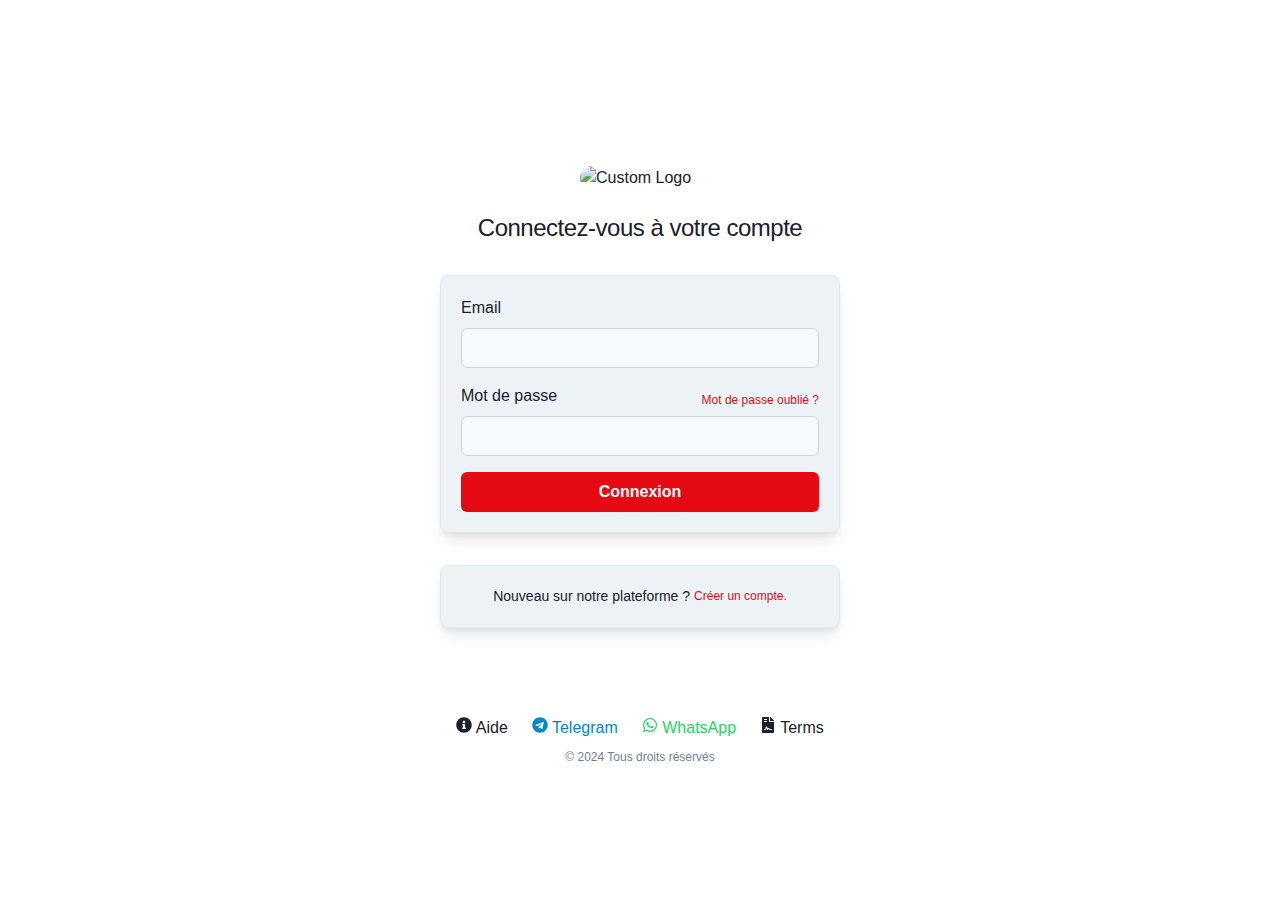
==== index.html @ 779e99e6 "ls" ====
<!DOCTYPE html>
<html lang="en">
  <head>
    <meta charset="UTF-8" />
    <link rel="icon" href="/assets/filmu-D2KJbgX_.ico" />
    <meta name="viewport" content="width=device-width, initial-scale=1.0" />
    <title>Filmu</title>
  
    <script type="module" crossorigin src="/assets/index-B8nvdhgQ.js"></script>
    <link rel="stylesheet" crossorigin href="/assets/index-BGepCM-b.css">
  </head>
  <body>
    <div id="root"></div>
  </body>
</html>
---- assets/index-BGepCM-b.css ----
:root{font-family:Inter,system-ui,Avenir,Helvetica,Arial,sans-serif;line-height:1.5;font-weight:400}.video-container.fullscreen{position:fixed;top:0;left:0;width:100vw;height:100vh;background-color:#000;z-index:1000}.video-container.fullscreen video{width:100%;height:100%}.video-container.fullscreen .chakra-flex{position:absolute;bottom:20px;left:0;right:0;display:flex;justify-content:space-between;padding:20px}
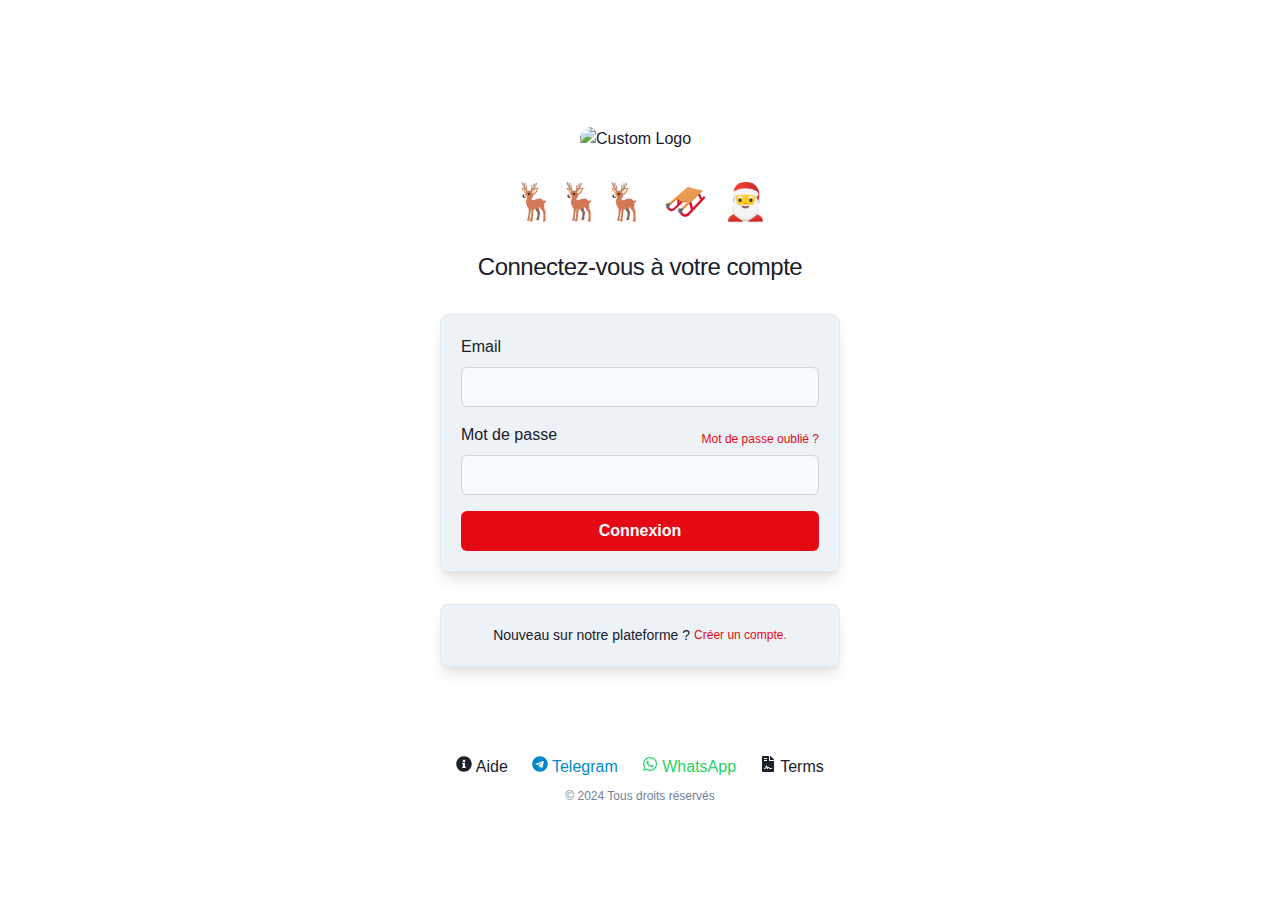
==== commit 7b28d9d0: "dsf" ====
--- a/index.html
+++ b/index.html
@@ -6,10 +6,12 @@
     <meta name="viewport" content="width=device-width, initial-scale=1.0" />
     <title>Filmu</title>
   
-    <script type="module" crossorigin src="/assets/index-B8nvdhgQ.js"></script>
-    <link rel="stylesheet" crossorigin href="/assets/index-BGepCM-b.css">
+    <script type="module" crossorigin src="/assets/index-BJ9O6DcF.js"></script>
+    <link rel="stylesheet" crossorigin href="/assets/index-JTZXA-8f.css">
   </head>
   <body>
+
+
     <div id="root"></div> 
   </body>
--- a/assets/index-JTZXA-8f.css
+++ b/assets/index-JTZXA-8f.css
@@ -0,0 +1 @@
+:root{font-family:Inter,system-ui,Avenir,Helvetica,Arial,sans-serif;line-height:1.5;font-weight:400}
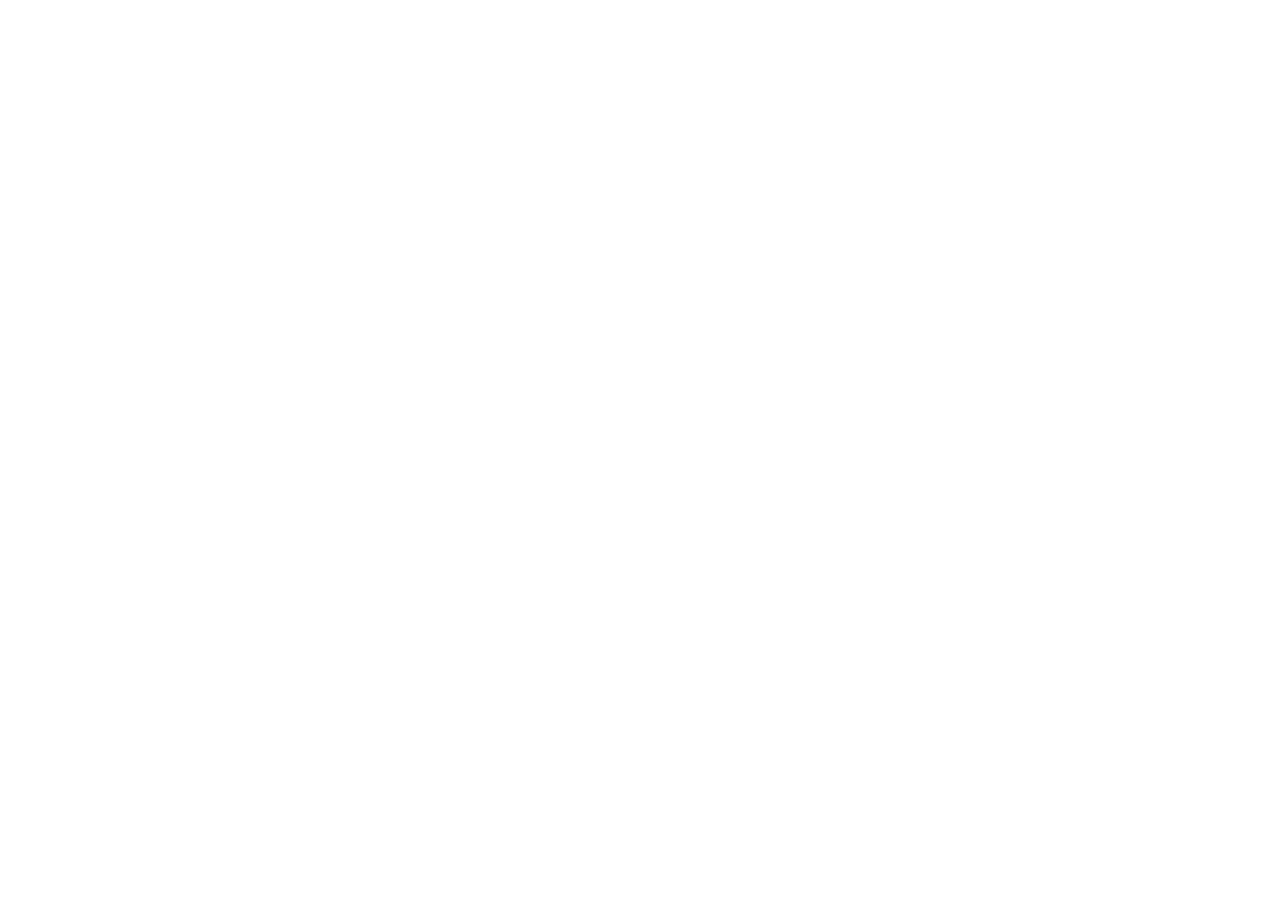
==== commit e324fbd2: "fdfdf" ====
--- a/index.html
+++ b/index.html
@@ -6,7 +6,7 @@
     <meta name="viewport" content="width=device-width, initial-scale=1.0" />
     <title>Filmu</title>
   
-    <script type="module" crossorigin src="/assets/index-BJ9O6DcF.js"></script>
+    <script type="module" crossorigin src="/assets/index-CG85VpQu.js"></script>
     <link rel="stylesheet" crossorigin href="/assets/index-JTZXA-8f.css">
   </head>
   <body>
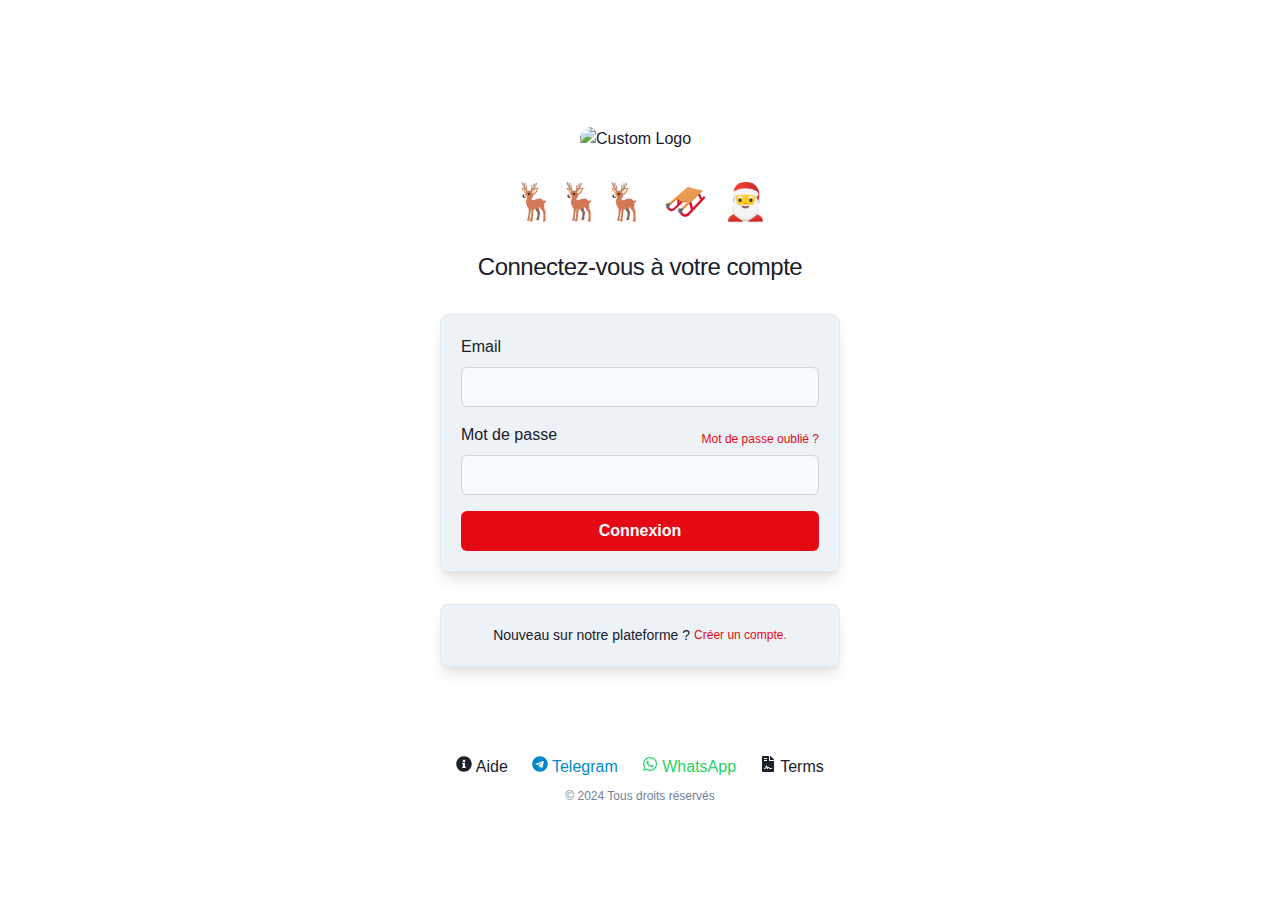
==== commit 1c0c13c2: "dfd" ====
--- a/index.html
+++ b/index.html
@@ -6,7 +6,7 @@
     <meta name="viewport" content="width=device-width, initial-scale=1.0" />
     <title>Filmu</title>
   
-    <script type="module" crossorigin src="/assets/index-CG85VpQu.js"></script>
+    <script type="module" crossorigin src="/assets/index-Dl3YEao_.js"></script>
     <link rel="stylesheet" crossorigin href="/assets/index-JTZXA-8f.css">
   </head>
   <body>
